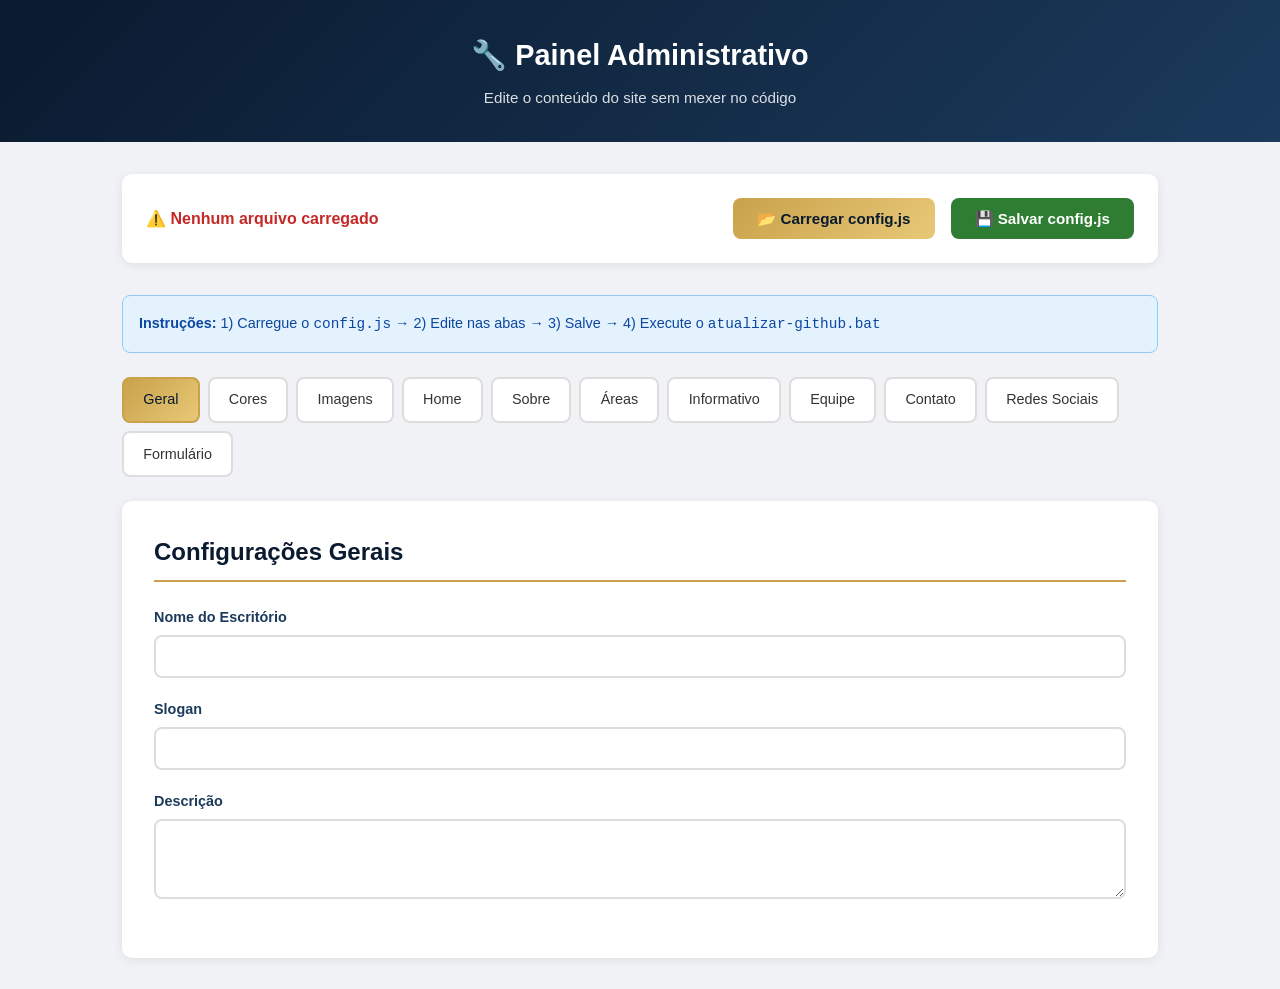
==== painel-admin.html @ 04307db7 "ok" ====
﻿<!DOCTYPE html>
<html lang="pt-BR">
<head>
<meta charset="UTF-8">
<meta name="viewport" content="width=device-width, initial-scale=1.0">
<title>Painel Admin - Firminus Advogados</title>
<style>
*{margin:0;padding:0;box-sizing:border-box}
body{font-family:'Segoe UI',sans-serif;background:#f0f2f5;color:#333;line-height:1.6}
.topo{background:linear-gradient(135deg,#0A1A2F,#1B3A5C);color:#fff;padding:2rem;text-align:center}
.topo h1{font-size:1.8rem;margin-bottom:.5rem}
.topo p{opacity:.85;font-size:.95rem}
.container{max-width:1100px;margin:0 auto;padding:2rem}
.arquivo-box{background:#fff;padding:1.5rem;border-radius:10px;box-shadow:0 2px 10px rgba(0,0,0,.08);margin-bottom:2rem;display:flex;gap:1rem;align-items:center;flex-wrap:wrap}
.arquivo-box .status{flex:1;font-weight:600}
.arquivo-box .status.ok{color:#2E7D32}
.arquivo-box .status.vazio{color:#C62828}
.btn{padding:.7rem 1.5rem;border:none;border-radius:8px;cursor:pointer;font-weight:600;font-size:.95rem;transition:all .2s}
.btn-primary{background:linear-gradient(135deg,#C9A24B,#E8C877);color:#0A1A2F}
.btn-primary:hover{transform:translateY(-2px);box-shadow:0 4px 15px rgba(201,162,75,.4)}
.btn-salvar{background:#2E7D32;color:#fff}
.btn-salvar:hover{background:#1B5E20}
.btn-remover{background:#C62828;color:#fff;padding:.4rem .8rem;font-size:.85rem}
.btn-adicionar{background:#1565C0;color:#fff}
.tabs{display:flex;gap:.5rem;margin-bottom:1.5rem;flex-wrap:wrap}
.tab{padding:.6rem 1.2rem;background:#fff;border:2px solid #ddd;border-radius:8px;cursor:pointer;font-weight:500;font-size:.9rem;transition:all .2s}
.tab:hover{border-color:#C9A24B}
.tab.active{background:linear-gradient(135deg,#C9A24B,#E8C877);color:#0A1A2F;border-color:#C9A24B}
.painel{background:#fff;padding:2rem;border-radius:10px;box-shadow:0 2px 10px rgba(0,0,0,.08);display:none}
.painel.active{display:block}
.painel h2{color:#0A1A2F;margin-bottom:1.5rem;padding-bottom:.5rem;border-bottom:2px solid #C9A24B}
.campo{margin-bottom:1.2rem}
.campo label{display:block;font-weight:600;color:#1B3A5C;margin-bottom:.4rem;font-size:.9rem}
.campo input,.campo textarea,.campo select{width:100%;padding:.7rem;border:2px solid #ddd;border-radius:8px;font-size:.95rem;font-family:inherit;transition:border-color .2s}
.campo input:focus,.campo textarea:focus,.campo select:focus{outline:none;border-color:#C9A24B}
.campo textarea{resize:vertical;min-height:80px}
.campo-check{display:flex;align-items:center;gap:.5rem}
.campo-check input{width:auto}
.card-item{background:#f9f9f9;border:2px solid #e0e0e0;border-radius:10px;padding:1.5rem;margin-bottom:1rem;position:relative}
.card-item h3{color:#1B3A5C;margin-bottom:1rem;font-size:1rem}
.card-item .btn-remover{position:absolute;top:1rem;right:1rem}
.alerta{padding:1rem;border-radius:8px;margin-bottom:1.5rem;font-size:.9rem}
.alerta-info{background:#E3F2FD;color:#0D47A1;border:1px solid #90CAF9}
.alerta-sucesso{background:#E8F5E9;color:#1B5E20;border:1px solid #A5D6A7}
.separador{margin:2rem 0 1.5rem;padding-top:1.5rem;border-top:2px dashed #ddd}
.cor-linha{display:flex;gap:1rem;align-items:center}
.cor-linha input[type=color]{width:60px;height:40px;border:2px solid #ddd;border-radius:8px;cursor:pointer;padding:2px}
.cor-linha input[type=text]{flex:1}
</style>
</head>
<body>

<div class="topo">
<h1>🔧 Painel Administrativo</h1>
<p>Edite o conteúdo do site sem mexer no código</p>
</div>

<div class="container">

<div class="arquivo-box">
<span class="status vazio" id="status">⚠️ Nenhum arquivo carregado</span>
<button class="btn btn-primary" onclick="document.getElementById('input-arquivo').click()">📂 Carregar config.js</button>
<button class="btn btn-salvar" onclick="salvarArquivo()">💾 Salvar config.js</button>
<input type="file" id="input-arquivo" accept=".js" style="display:none" onchange="carregarArquivo(event)">
</div>

<div class="alerta alerta-info">
<strong>Instruções:</strong> 1) Carregue o <code>config.js</code> → 2) Edite nas abas → 3) Salve → 4) Execute o <code>atualizar-github.bat</code>
</div>

<div class="tabs">
<div class="tab active" onclick="mudarAba('geral',this)">Geral</div>
<div class="tab" onclick="mudarAba('cores',this)">Cores</div>
<div class="tab" onclick="mudarAba('imagens',this)">Imagens</div>
<div class="tab" onclick="mudarAba('home',this)">Home</div>
<div class="tab" onclick="mudarAba('sobre',this)">Sobre</div>
<div class="tab" onclick="mudarAba('areas',this)">Áreas</div>
<div class="tab" onclick="mudarAba('informativo',this)">Informativo</div>
<div class="tab" onclick="mudarAba('equipe',this)">Equipe</div>
<div class="tab" onclick="mudarAba('contato',this)">Contato</div>
<div class="tab" onclick="mudarAba('redes',this)">Redes Sociais</div>
<div class="tab" onclick="mudarAba('formulario',this)">Formulário</div>
</div>

<!-- GERAL -->
<div class="painel active" id="painel-geral">
<h2>Configurações Gerais</h2>
<div class="campo"><label>Nome do Escritório</label><input type="text" id="f-nome"></div>
<div class="campo"><label>Slogan</label><input type="text" id="f-slogan"></div>
<div class="campo"><label>Descrição</label><textarea id="f-descricao"></textarea></div>
</div>

<!-- CORES -->
<div class="painel" id="painel-cores">
<h2>Cores do Site</h2>
<div class="alerta alerta-info">As cores em formato de texto podem ser editadas diretamente. Gradientes usam o formato <code>linear-gradient(...)</code>.</div>
<div class="campo"><label>Gradiente Principal</label><input type="text" id="f-gradientePrincipal"></div>
<div class="campo"><label>Gradiente de Destaque</label><input type="text" id="f-gradienteDestaque"></div>
<div class="campo"><label>Fundo Claro</label><div class="cor-linha"><input type="color" id="c-fundoClaro" onchange="document.getElementById('f-fundoClaro').value=this.value"><input type="text" id="f-fundoClaro"></div></div>
<div class="campo"><label>Texto Escuro</label><div class="cor-linha"><input type="color" id="c-textoEscuro" onchange="document.getElementById('f-textoEscuro').value=this.value"><input type="text" id="f-textoEscuro"></div></div>
<div class="campo"><label>Texto Médio</label><div class="cor-linha"><input type="color" id="c-textoMedio" onchange="document.getElementById('f-textoMedio').value=this.value"><input type="text" id="f-textoMedio"></div></div>
<div class="campo"><label>Texto Claro</label><div class="cor-linha"><input type="color" id="c-textoClaro" onchange="document.getElementById('f-textoClaro').value=this.value"><input type="text" id="f-textoClaro"></div></div>
</div>

<!-- IMAGENS -->
<div class="painel" id="painel-imagens">
<h2>Imagens do Site</h2>
<div class="alerta alerta-info">Cole URLs de imagens (ex: Unsplash, Imgur) ou caminho de arquivos locais.</div>
<div class="campo"><label>Imagem Hero (topo do site)</label><input type="text" id="f-imgHero"></div>
<div class="campo"><label>Imagem Sobre</label><input type="text" id="f-imgSobre"></div>
<div class="campo"><label>Imagem Contato</label><input type="text" id="f-imgContato"></div>
</div>

<!-- HOME -->
<div class="painel" id="painel-home">
<h2>Seção Home (Topo)</h2>
<div class="campo"><label>Título Principal</label><input type="text" id="f-homeTitulo"></div>
<div class="campo"><label>Subtítulo</label><input type="text" id="f-homeSubtitulo"></div>
<div class="campo"><label>Texto do Botão</label><input type="text" id="f-homeBotao"></div>
</div>

<!-- SOBRE -->
<div class="painel" id="painel-sobre">
<h2>Seção Sobre</h2>
<div class="campo"><label>Título</label><input type="text" id="f-sobreTitulo"></div>
<div class="campo"><label>Texto</label><textarea id="f-sobreTexto" rows="5"></textarea></div>
</div>

<!-- ÁREAS -->
<div class="painel" id="painel-areas">
<h2>Áreas de Atuação</h2>
<div class="campo"><label>Título da Seção</label><input type="text" id="f-areasTitulo"></div>
<div class="separador"></div>
<div id="lista-areas"></div>
<button class="btn btn-adicionar" onclick="adicionarArea()">+ Adicionar Área</button>
</div>

<!-- INFORMATIVO -->
<div class="painel" id="painel-informativo">
<h2>Seção Informativo</h2>
<div class="campo"><label>Título da Seção</label><input type="text" id="f-infoTitulo"></div>
<div class="campo"><label>Subtítulo</label><input type="text" id="f-infoSubtitulo"></div>
<div class="separador"></div>
<h3 style="margin-bottom:1rem;color:#1B3A5C">Itens (Cards de Direitos)</h3>
<div id="lista-itens-info"></div>
<button class="btn btn-adicionar" onclick="adicionarItemInfo()">+ Adicionar Item</button>
<div class="separador"></div>
<h3 style="margin-bottom:1rem;color:#1B3A5C">Textos Rotativos (frases que aparecem em destaque)</h3>
<div id="lista-rotativo"></div>
<button class="btn btn-adicionar" onclick="adicionarRotativo()">+ Adicionar Frase</button>
</div>

<!-- EQUIPE -->
<div class="painel" id="painel-equipe">
<h2>Equipe</h2>
<div class="campo"><label>Título da Seção</label><input type="text" id="f-equipeTitulo"></div>
<div class="campo"><label>Subtítulo</label><input type="text" id="f-equipeSubtitulo"></div>
<div class="separador"></div>
<div id="lista-advogados"></div>
<button class="btn btn-adicionar" onclick="adicionarAdvogado()">+ Adicionar Advogado</button>
</div>

<!-- CONTATO -->
<div class="painel" id="painel-contato">
<h2>Informações de Contato</h2>
<div class="campo"><label>Título da Seção</label><input type="text" id="f-contatoTitulo"></div>
<div class="campo"><label>Endereço</label><input type="text" id="f-contatoEndereco"></div>
<div class="campo"><label>Telefone</label><input type="text" id="f-contatoTelefone"></div>
<div class="campo"><label>E-mail</label><input type="text" id="f-contatoEmail"></div>
<div class="campo"><label>Horário de Atendimento</label><input type="text" id="f-contatoHorario"></div>
</div>

<!-- REDES -->
<div class="painel" id="painel-redes">
<h2>Redes Sociais</h2>
<h3 style="margin-bottom:1rem;color:#1B3A5C">WhatsApp</h3>
<div class="campo"><div class="campo-check"><input type="checkbox" id="f-wppAtivo"><label>Ativar botão flutuante</label></div></div>
<div class="campo"><label>Número (com código do país, sem +)</label><input type="text" id="f-wppNumero" placeholder="5511999999999"></div>
<div class="campo"><label>Mensagem padrão</label><input type="text" id="f-wppMensagem"></div>
<div class="separador"></div>
<h3 style="margin-bottom:1rem;color:#1B3A5C">Instagram</h3>
<div class="campo"><div class="campo-check"><input type="checkbox" id="f-instaAtivo"><label>Exibir no rodapé</label></div></div>
<div class="campo"><label>URL do perfil</label><input type="text" id="f-instaUrl"></div>
<div class="separador"></div>
<h3 style="margin-bottom:1rem;color:#1B3A5C">Facebook</h3>
<div class="campo"><div class="campo-check"><input type="checkbox" id="f-fbAtivo"><label>Exibir no rodapé</label></div></div>
<div class="campo"><label>URL da página</label><input type="text" id="f-fbUrl"></div>
<div class="separador"></div>
<h3 style="margin-bottom:1rem;color:#1B3A5C">LinkedIn</h3>
<div class="campo"><div class="campo-check"><input type="checkbox" id="f-liAtivo"><label>Exibir no rodapé</label></div></div>
<div class="campo"><label>URL da empresa</label><input type="text" id="f-liUrl"></div>
</div>

<!-- FORMULÁRIO -->
<div class="painel" id="painel-formulario">
<h2>Formulário de Contato</h2>
<div class="alerta alerta-info">Crie um formulário gratuito em <a href="https://formspree.io" target="_blank">formspree.io</a> e cole o endpoint abaixo.</div>
<div class="campo"><label>Endpoint do Formspree</label><input type="text" id="f-endpoint"></div>
<div class="separador"></div>
<h3 style="margin-bottom:1rem;color:#1B3A5C">Opções do Select "Área de Interesse"</h3>
<div id="lista-opcoes"></div>
<button class="btn btn-adicionar" onclick="adicionarOpcao()">+ Adicionar Opção</button>
</div>

</div>

<script>
let cfg = null;
let dadosTemp = {};

function mudarAba(nome, el) {
    coletarAbaAtual();
    document.querySelectorAll('.tab').forEach(t => t.classList.remove('active'));
    document.querySelectorAll('.painel').forEach(p => p.classList.remove('active'));
    el.classList.add('active');
    document.getElementById('painel-' + nome).classList.add('active');
}

function carregarArquivo(e) {
    const file = e.target.files[0];
    if (!file) return;
    const reader = new FileReader();
    reader.onload = function(ev) {
        try {
            const texto = ev.target.result;
            const match = texto.match(/const SITE_CONFIG\s*=\s*(\{[\s\S]*?\});/);
            if (!match) { alert('Arquivo inválido. Verifique se é o config.js correto.'); return; }
            cfg = eval('(' + match[1] + ')');
            popularTudo();
            document.getElementById('status').textContent = '✅ ' + file.name + ' carregado';
            document.getElementById('status').className = 'status ok';
        } catch(err) {
            alert('Erro ao ler o arquivo: ' + err.message);
        }
    };
    reader.readAsText(file);
}

function popularTudo() {
    document.getElementById('f-nome').value = cfg.nome || '';
    document.getElementById('f-slogan').value = cfg.slogan || '';
    document.getElementById('f-descricao').value = cfg.descricao || '';

    document.getElementById('f-gradientePrincipal').value = cfg.cores?.gradientePrincipal || '';
    document.getElementById('f-gradienteDestaque').value = cfg.cores?.gradienteDestaque || '';
    document.getElementById('f-fundoClaro').value = cfg.cores?.fundoClaro || '';
    document.getElementById('f-textoEscuro').value = cfg.cores?.textoEscuro || '';
    document.getElementById('f-textoMedio').value = cfg.cores?.textoMedio || '';
    document.getElementById('f-textoClaro').value = cfg.cores?.textoClaro || '';
    try { document.getElementById('c-fundoClaro').value = cfg.cores?.fundoClaro || '#F7F5F0'; } catch(e){}
    try { document.getElementById('c-textoEscuro').value = cfg.cores?.textoEscuro || '#1B3A5C'; } catch(e){}
    try { document.getElementById('c-textoMedio').value = cfg.cores?.textoMedio || '#5A6570'; } catch(e){}
    try { document.getElementById('c-textoClaro').value = cfg.cores?.textoClaro || '#FFFFFF'; } catch(e){}

    document.getElementById('f-imgHero').value = cfg.imagens?.hero || '';
    document.getElementById('f-imgSobre').value = cfg.imagens?.sobre || '';
    document.getElementById('f-imgContato').value = cfg.imagens?.contato || '';

    document.getElementById('f-homeTitulo').value = cfg.secoes?.home?.titulo || '';
    document.getElementById('f-homeSubtitulo').value = cfg.secoes?.home?.subtitulo || '';
    document.getElementById('f-homeBotao').value = cfg.secoes?.home?.botaoTexto || '';

    document.getElementById('f-sobreTitulo').value = cfg.secoes?.sobre?.titulo || '';
    document.getElementById('f-sobreTexto').value = cfg.secoes?.sobre?.texto || '';

    document.getElementById('f-areasTitulo').value = cfg.secoes?.areas?.titulo || '';
    renderAreas();

    document.getElementById('f-infoTitulo').value = cfg.secoes?.informativo?.titulo || '';
    document.getElementById('f-infoSubtitulo').value = cfg.secoes?.informativo?.subtitulo || '';
    renderItensInfo();
    renderRotativo();

    document.getElementById('f-equipeTitulo').value = cfg.equipe?.titulo || '';
    document.getElementById('f-equipeSubtitulo').value = cfg.equipe?.subtitulo || '';
    renderAdvogados();

    document.getElementById('f-contatoTitulo').value = cfg.secoes?.contato?.titulo || '';
    document.getElementById('f-contatoEndereco').value = cfg.secoes?.contato?.endereco || '';
    document.getElementById('f-contatoTelefone').value = cfg.secoes?.contato?.telefone || '';
    document.getElementById('f-contatoEmail').value = cfg.secoes?.contato?.email || '';
    document.getElementById('f-contatoHorario').value = cfg.secoes?.contato?.horario || '';

    document.getElementById('f-wppAtivo').checked = cfg.redesSociais?.whatsapp?.ativo ?? true;
    document.getElementById('f-wppNumero').value = cfg.redesSociais?.whatsapp?.numero || '';
    document.getElementById('f-wppMensagem').value = cfg.redesSociais?.whatsapp?.mensagem || '';
    document.getElementById('f-instaAtivo').checked = cfg.redesSociais?.instagram?.ativo ?? true;
    document.getElementById('f-instaUrl').value = cfg.redesSociais?.instagram?.url || '';
    document.getElementById('f-fbAtivo').checked = cfg.redesSociais?.facebook?.ativo ?? true;
    document.getElementById('f-fbUrl').value = cfg.redesSociais?.facebook?.url || '';
    document.getElementById('f-liAtivo').checked = cfg.redesSociais?.linkedin?.ativo ?? true;
    document.getElementById('f-liUrl').value = cfg.redesSociais?.linkedin?.url || '';

    document.getElementById('f-endpoint').value = cfg.formulario?.endpointFormspree || '';
    renderOpcoes();
}

function coletarAbaAtual() {
    if (!cfg) return;
    cfg.nome = document.getElementById('f-nome').value;
    cfg.slogan = document.getElementById('f-slogan').value;
    cfg.descricao = document.getElementById('f-descricao').value;

    cfg.cores = {
        gradientePrincipal: document.getElementById('f-gradientePrincipal').value,
        gradienteDestaque: document.getElementById('f-gradienteDestaque').value,
        fundoClaro: document.getElementById('f-fundoClaro').value,
        textoEscuro: document.getElementById('f-textoEscuro').value,
        textoMedio: document.getElementById('f-textoMedio').value,
        textoClaro: document.getElementById('f-textoClaro').value
    };

    cfg.imagens = {
        hero: document.getElementById('f-imgHero').value,
        sobre: document.getElementById('f-imgSobre').value,
        contato: document.getElementById('f-imgContato').value
    };

    cfg.secoes.home = {
        titulo: document.getElementById('f-homeTitulo').value,
        subtitulo: document.getElementById('f-homeSubtitulo').value,
        botaoTexto: document.getElementById('f-homeBotao').value
    };

    cfg.secoes.sobre = {
        titulo: document.getElementById('f-sobreTitulo').value,
        texto: document.getElementById('f-sobreTexto').value
    };

    cfg.secoes.areas.titulo = document.getElementById('f-areasTitulo').value;
    cfg.secoes.areas.areas = coletarLista('area');

    cfg.secoes.informativo.titulo = document.getElementById('f-infoTitulo').value;
    cfg.secoes.informativo.subtitulo = document.getElementById('f-infoSubtitulo').value;
    cfg.secoes.informativo.itens = coletarLista('itemInfo');
    cfg.rotativoInformativo = [];
    document.querySelectorAll('#lista-rotativo .card-item').forEach(c => {
        cfg.rotativoInformativo.push(c.querySelector('input').value);
    });

    cfg.equipe.titulo = document.getElementById('f-equipeTitulo').value;
    cfg.equipe.subtitulo = document.getElementById('f-equipeSubtitulo').value;
    cfg.equipe.advogados = coletarLista('adv');

    cfg.secoes.contato = {
        titulo: document.getElementById('f-contatoTitulo').value,
        endereco: document.getElementById('f-contatoEndereco').value,
        telefone: document.getElementById('f-contatoTelefone').value,
        email: document.getElementById('f-contatoEmail').value,
        horario: document.getElementById('f-contatoHorario').value
    };

    cfg.redesSociais = {
        whatsapp: { ativo: document.getElementById('f-wppAtivo').checked, numero: document.getElementById('f-wppNumero').value, mensagem: document.getElementById('f-wppMensagem').value },
        instagram: { ativo: document.getElementById('f-instaAtivo').checked, url: document.getElementById('f-instaUrl').value },
        facebook: { ativo: document.getElementById('f-fbAtivo').checked, url: document.getElementById('f-fbUrl').value },
        linkedin: { ativo: document.getElementById('f-liAtivo').checked, url: document.getElementById('f-liUrl').value }
    };

    cfg.formulario.endpointFormspree = document.getElementById('f-endpoint').value;
    const campoAssunto = cfg.formulario.campos.find(c => c.nome === 'assunto');
    if (campoAssunto) {
        campoAssunto.opcoes = [];
        document.querySelectorAll('#lista-opcoes .card-item input').forEach(i => {
            if (i.value.trim()) campoAssunto.opcoes.push(i.value.trim());
        });
    }
}

function coletarLista(tipo) {
    const lista = [];
    document.querySelectorAll('#lista-' + tipo + ' .card-item, #lista-advogados .card-item, #lista-itens-info .card-item').forEach(c => {
        if (c.closest('[id^="lista-"]').id !== 'lista-' + tipo && 
            !(tipo === 'adv' && c.closest('#lista-advogados')) &&
            !(tipo === 'itemInfo' && c.closest('#lista-itens-info'))) return;
        const item = {};
        c.querySelectorAll('input, textarea, select').forEach(el => {
            if (el.dataset.chave) item[el.dataset.chave] = el.value;
        });
        if (Object.keys(item).length > 0) lista.push(item);
    });
    return lista;
}

// ÁREAS
function renderAreas() {
    const lista = document.getElementById('lista-areas');
    lista.innerHTML = '';
    (cfg.secoes?.areas?.areas || []).forEach((a, i) => {
        lista.appendChild(criarCard('area', i, [
            {chave:'titulo', label:'Título', valor:a.titulo},
            {chave:'descricao', label:'Descrição', valor:a.descricao, tipo:'textarea'},
            {chave:'icone', label:'Ícone (shield, scale, building)', valor:a.icone}
        ]));
    });
}
function adicionarArea() {
    cfg.secoes.areas.areas.push({titulo:'', descricao:'', icone:'shield'});
    renderAreas();
}

// ITENS INFORMATIVO
function renderItensInfo() {
    const lista = document.getElementById('lista-itens-info');
    lista.innerHTML = '';
    (cfg.secoes?.informativo?.itens || []).forEach((it, i) => {
        lista.appendChild(criarCard('itemInfo', i, [
            {chave:'titulo', label:'Título', valor:it.titulo},
            {chave:'descricao', label:'Descrição', valor:it.descricao, tipo:'textarea'}
        ]));
    });
}
function adicionarItemInfo() {
    cfg.secoes.informativo.itens.push({titulo:'', descricao:''});
    renderItensInfo();
}

// ROTATIVO
function renderRotativo() {
    const lista = document.getElementById('lista-rotativo');
    lista.innerHTML = '';
    (cfg.rotativoInformativo || []).forEach((frase, i) => {
        const card = document.createElement('div');
        card.className = 'card-item';
        card.innerHTML = `<button class="btn btn-remover" onclick="removerRotativo(${i})">Remover</button>
            <div class="campo"><label>Frase ${i+1}</label><input type="text" value="${escapar(frase)}"></div>`;
        lista.appendChild(card);
    });
}
function adicionarRotativo() {
    cfg.rotativoInformativo.push('Nova frase');
    renderRotativo();
}
function removerRotativo(i) {
    cfg.rotativoInformativo.splice(i, 1);
    renderRotativo();
}

// ADVOGADOS
function renderAdvogados() {
    const lista = document.getElementById('lista-advogados');
    lista.innerHTML = '';
    (cfg.equipe?.advogados || []).forEach((adv, i) => {
        lista.appendChild(criarCard('adv', i, [
            {chave:'nome', label:'Nome', valor:adv.nome},
            {chave:'oab', label:'OAB', valor:adv.oab},
            {chave:'especialidade', label:'Especialidade', valor:adv.especialidade},
            {chave:'bio', label:'Biografia', valor:adv.bio, tipo:'textarea'},
            {chave:'foto', label:'URL da Foto', valor:adv.foto}
        ]));
    });
}
function adicionarAdvogado() {
    cfg.equipe.advogados.push({nome:'', oab:'', especialidade:'', bio:'', foto:''});
    renderAdvogados();
}

// OPÇÕES DO SELECT
function renderOpcoes() {
    const lista = document.getElementById('lista-opcoes');
    lista.innerHTML = '';
    const campo = cfg.formulario?.campos?.find(c => c.nome === 'assunto');
    (campo?.opcoes || []).forEach((op, i) => {
        const card = document.createElement('div');
        card.className = 'card-item';
        card.innerHTML = `<button class="btn btn-remover" onclick="removerOpcao(${i})">Remover</button>
            <div class="campo"><label>Opção ${i+1}</label><input type="text" value="${escapar(op)}"></div>`;
        lista.appendChild(card);
    });
}
function adicionarOpcao() {
    const campo = cfg.formulario.campos.find(c => c.nome === 'assunto');
    if (campo) { campo.opcoes.push('Nova opção'); renderOpcoes(); }
}
function removerOpcao(i) {
    const campo = cfg.formulario.campos.find(c => c.nome === 'assunto');
    if (campo) { campo.opcoes.splice(i, 1); renderOpcoes(); }
}

// UTILITÁRIOS
function criarCard(tipo, i, campos) {
    const card = document.createElement('div');
    card.className = 'card-item';
    let html = `<button class="btn btn-remover" onclick="removerItem('${tipo}',${i})">Remover</button>`;
    html += `<h3>Item ${i+1}</h3>`;
    campos.forEach(c => {
        if (c.tipo === 'textarea') {
            html += `<div class="campo"><label>${c.label}</label><textarea data-chave="${c.chave}">${escapar(c.valor||'')}</textarea></div>`;
        } else {
            html += `<div class="campo"><label>${c.label}</label><input type="text" data-chave="${c.chave}" value="${escapar(c.valor||'')}"></div>`;
        }
    });
    card.innerHTML = html;
    return card;
}

function removerItem(tipo, i) {
    if (tipo === 'area') { cfg.secoes.areas.areas.splice(i,1); renderAreas(); }
    if (tipo === 'itemInfo') { cfg.secoes.informativo.itens.splice(i,1); renderItensInfo(); }
    if (tipo === 'adv') { cfg.equipe.advogados.splice(i,1); renderAdvogados(); }
}

function escapar(s) {
    return String(s||'').replace(/"/g, '&quot;').replace(/</g, '&lt;').replace(/>/g, '&gt;');
}

function gerarJS() {
    coletarAbaAtual();
    let js = 'const SITE_CONFIG = ' + JSON.stringify(cfg, null, 4) + ';\n';
    js += 'window.SITE_CONFIG = SITE_CONFIG;\n';
    return js;
}

async function salvarArquivo() {
    if (!cfg) { alert('Carregue o config.js primeiro!'); return; }

    const conteudo = gerarJS();

    if ('showSaveFilePicker' in window) {
        try {
            const handle = await window.showSaveFilePicker({
                suggestedName: 'config.js',
                types: [{ description: 'JavaScript', accept: {'text/javascript': ['.js']} }]
            });
            const w = await handle.createWritable();
            await w.write(conteudo);
            await w.close();
            alert('✅ Salvo com sucesso!\n\nAgora execute o "atualizar-github.bat" para publicar.');
        } catch(e) {
            if (e.name !== 'AbortError') alert('Erro: ' + e.message);
        }
    } else {
        const blob = new Blob([conteudo], {type:'text/javascript'});
        const a = document.createElement('a');
        a.href = URL.createObjectURL(blob);
        a.download = 'config.js';
        a.click();
        alert('⚠️ Seu navegador não permite salvar direto.\n\nO arquivo foi baixado. Substitua o config.js original manualmente e execute o "atualizar-github.bat".');
    }
}
</script>
</body>
</html>
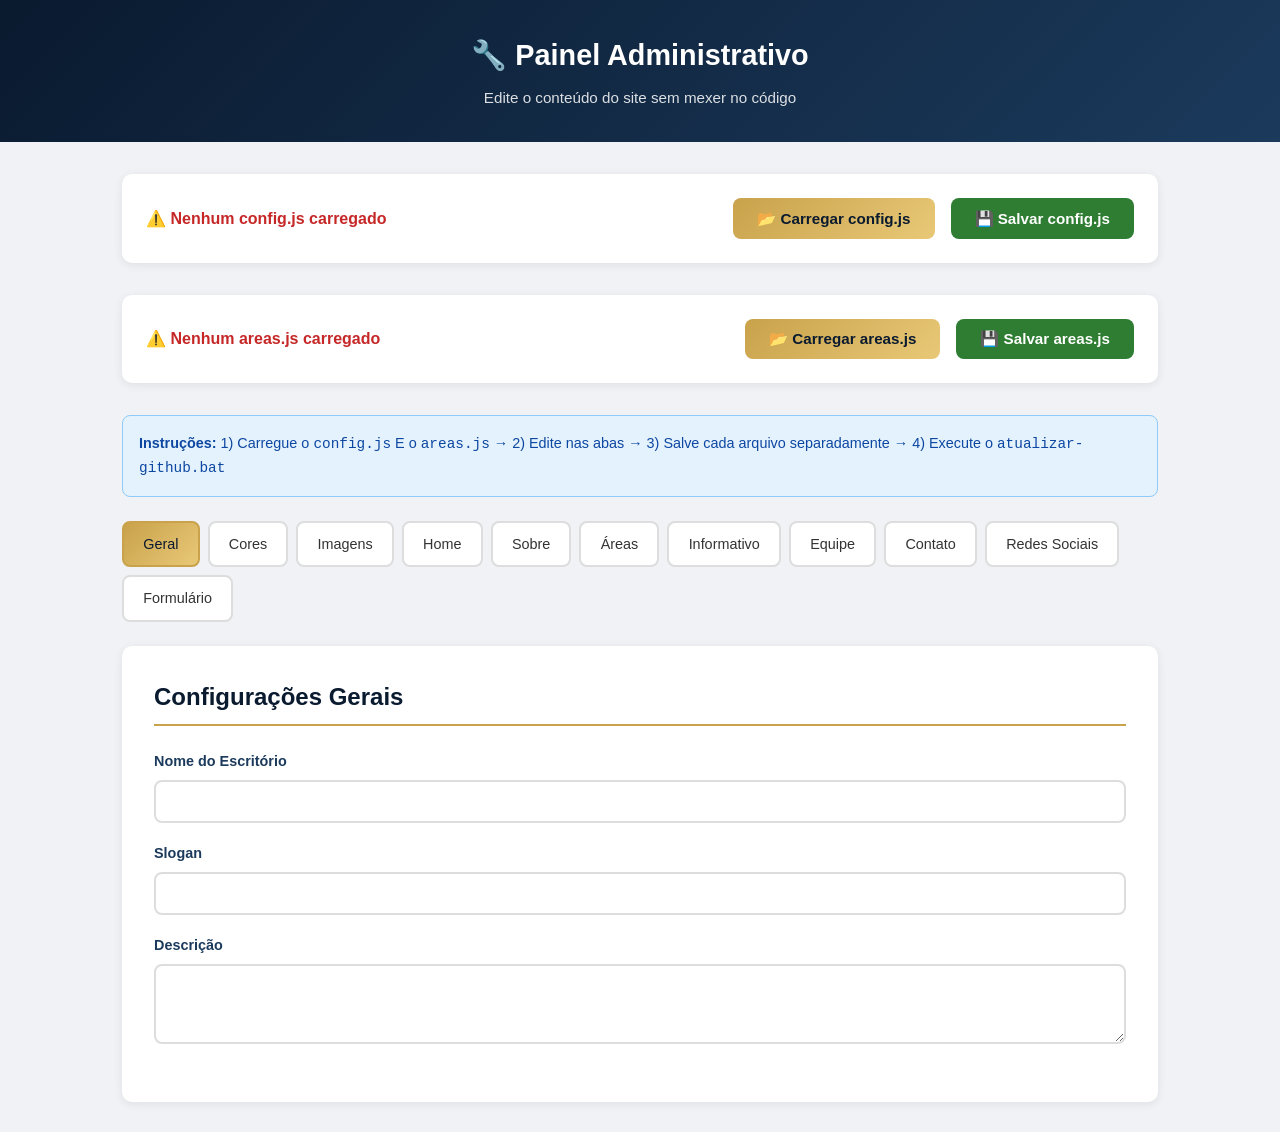
==== commit 406181d7: "ok" ====
--- a/painel-admin.html
+++ b/painel-admin.html
@@ -1,4 +1,4 @@
-﻿<!DOCTYPE html>
+<!DOCTYPE html>
 <html lang="pt-BR">
 <head>
 <meta charset="UTF-8">
@@ -58,14 +58,21 @@
 <div class="container">
 
 <div class="arquivo-box">
-<span class="status vazio" id="status">⚠️ Nenhum arquivo carregado</span>
+<span class="status vazio" id="status">⚠️ Nenhum config.js carregado</span>
 <button class="btn btn-primary" onclick="document.getElementById('input-arquivo').click()">📂 Carregar config.js</button>
 <button class="btn btn-salvar" onclick="salvarArquivo()">💾 Salvar config.js</button>
 <input type="file" id="input-arquivo" accept=".js" style="display:none" onchange="carregarArquivo(event)">
 </div>
 
+<div class="arquivo-box">
+<span class="status vazio" id="status-areas">⚠️ Nenhum areas.js carregado</span>
+<button class="btn btn-primary" onclick="document.getElementById('input-areas').click()">📂 Carregar areas.js</button>
+<button class="btn btn-salvar" onclick="salvarAreasArquivo()">💾 Salvar areas.js</button>
+<input type="file" id="input-areas" accept=".js" style="display:none" onchange="carregarAreas(event)">
+</div>
+
 <div class="alerta alerta-info">
-<strong>Instruções:</strong> 1) Carregue o <code>config.js</code> → 2) Edite nas abas → 3) Salve → 4) Execute o <code>atualizar-github.bat</code>
+<strong>Instruções:</strong> 1) Carregue o <code>config.js</code> E o <code>areas.js</code> → 2) Edite nas abas → 3) Salve cada arquivo separadamente → 4) Execute o <code>atualizar-github.bat</code>
 </div>
 
 <div class="tabs">
@@ -207,6 +214,7 @@
 <script>
 let cfg = null;
 let dadosTemp = {};
+let areasCfg = null;
 
 function mudarAba(nome, el) {
     coletarAbaAtual();
@@ -236,6 +244,69 @@
     reader.readAsText(file);
 }
 
+function carregarAreas(e) {
+    const file = e.target.files[0];
+    if (!file) return;
+    const reader = new FileReader();
+    reader.onload = function(ev) {
+        try {
+            const texto = ev.target.result;
+            const match = texto.match(/const SITE_AREAS\s*=\s*(\{[\s\S]*?\});/);
+            if (!match) { alert('Arquivo inválido. Verifique se é o areas.js correto.'); return; }
+            areasCfg = eval('(' + match[1] + ')');
+            document.getElementById('f-areasTitulo').value = areasCfg.titulo || '';
+            renderAreas();
+            document.getElementById('status-areas').textContent = '✅ ' + file.name + ' carregado';
+            document.getElementById('status-areas').className = 'status ok';
+        } catch(err) {
+            alert('Erro ao ler areas.js: ' + err.message);
+        }
+    };
+    reader.readAsText(file);
+}
+
+function gerarAreasJS() {
+    if (!areasCfg) return '';
+    areasCfg.titulo = document.getElementById('f-areasTitulo').value;
+    const lista = [];
+    document.querySelectorAll('#lista-areas .card-item').forEach(c => {
+        const item = {};
+        c.querySelectorAll('input, textarea, select').forEach(el => {
+            if (el.dataset.chave) item[el.dataset.chave] = el.value;
+        });
+        if (Object.keys(item).length > 0) lista.push(item);
+    });
+    areasCfg.areas = lista;
+    let js = 'const SITE_AREAS = ' + JSON.stringify(areasCfg, null, 4) + ';\n';
+    js += 'window.SITE_AREAS = SITE_AREAS;\n';
+    return js;
+}
+
+async function salvarAreasArquivo() {
+    if (!areasCfg) { alert('Carregue o areas.js primeiro!'); return; }
+    const conteudo = gerarAreasJS();
+    if ('showSaveFilePicker' in window) {
+        try {
+            const handle = await window.showSaveFilePicker({
+                suggestedName: 'areas.js',
+                types: [{ description: 'JavaScript', accept: {'text/javascript': ['.js']} }]
+            });
+            const w = await handle.createWritable();
+            await w.write(conteudo);
+            await w.close();
+            alert('✅ areas.js salvo com sucesso!\n\nAgora execute o "atualizar-github.bat" para publicar.');
+        } catch(e) {
+            if (e.name !== 'AbortError') alert('Erro: ' + e.message);
+        }
+    } else {
+        const blob = new Blob([conteudo], {type:'text/javascript'});
+        const a = document.createElement('a');
+        a.href = URL.createObjectURL(blob);
+        a.download = 'areas.js';
+        a.click();
+        alert('⚠️ Seu navegador não permite salvar direto.\n\nO arquivo foi baixado. Substitua o areas.js original manualmente.');
+    }
+}
 function popularTudo() {
     document.getElementById('f-nome').value = cfg.nome || '';
     document.getElementById('f-slogan').value = cfg.slogan || '';
@@ -263,7 +334,7 @@
     document.getElementById('f-sobreTitulo').value = cfg.secoes?.sobre?.titulo || '';
     document.getElementById('f-sobreTexto').value = cfg.secoes?.sobre?.texto || '';
 
-    document.getElementById('f-areasTitulo').value = cfg.secoes?.areas?.titulo || '';
+    document.getElementById('f-areasTitulo').value = areasCfg?.titulo || '';
     renderAreas();
 
     document.getElementById('f-infoTitulo').value = cfg.secoes?.informativo?.titulo || '';
@@ -327,8 +398,7 @@
         texto: document.getElementById('f-sobreTexto').value
     };
 
-    cfg.secoes.areas.titulo = document.getElementById('f-areasTitulo').value;
-    cfg.secoes.areas.areas = coletarLista('area');
+    // Áreas gerenciadas separadamente via areasCfg (areas.js)
 
     cfg.secoes.informativo.titulo = document.getElementById('f-infoTitulo').value;
     cfg.secoes.informativo.subtitulo = document.getElementById('f-infoSubtitulo').value;
@@ -386,7 +456,7 @@
 function renderAreas() {
     const lista = document.getElementById('lista-areas');
     lista.innerHTML = '';
-    (cfg.secoes?.areas?.areas || []).forEach((a, i) => {
+    (areasCfg?.areas || []).forEach((a, i) => {
         lista.appendChild(criarCard('area', i, [
             {chave:'titulo', label:'Título', valor:a.titulo},
             {chave:'descricao', label:'Descrição', valor:a.descricao, tipo:'textarea'},
@@ -395,7 +465,8 @@
     });
 }
 function adicionarArea() {
-    cfg.secoes.areas.areas.push({titulo:'', descricao:'', icone:'shield'});
+    if (!areasCfg) { alert('Carregue o areas.js primeiro!'); return; }
+    areasCfg.areas.push({titulo:'', descricao:'', icone:'shield'});
     renderAreas();
 }
 
@@ -495,7 +566,7 @@
 }
 
 function removerItem(tipo, i) {
-    if (tipo === 'area') { cfg.secoes.areas.areas.splice(i,1); renderAreas(); }
+    if (tipo === 'area') { if (areasCfg) { areasCfg.areas.splice(i,1); renderAreas(); } }
     if (tipo === 'itemInfo') { cfg.secoes.informativo.itens.splice(i,1); renderItensInfo(); }
     if (tipo === 'adv') { cfg.equipe.advogados.splice(i,1); renderAdvogados(); }
 }
@@ -506,7 +577,11 @@
 
 function gerarJS() {
     coletarAbaAtual();
+    const areasRef = cfg.secoes.areas;
+    delete cfg.secoes.areas;
     let js = 'const SITE_CONFIG = ' + JSON.stringify(cfg, null, 4) + ';\n';
+    js = js.replace(/("secoes"\s*:\s*\{)/, '$1\n        "areas": window.SITE_AREAS,');
+    cfg.secoes.areas = areasRef;
     js += 'window.SITE_CONFIG = SITE_CONFIG;\n';
     return js;
 }
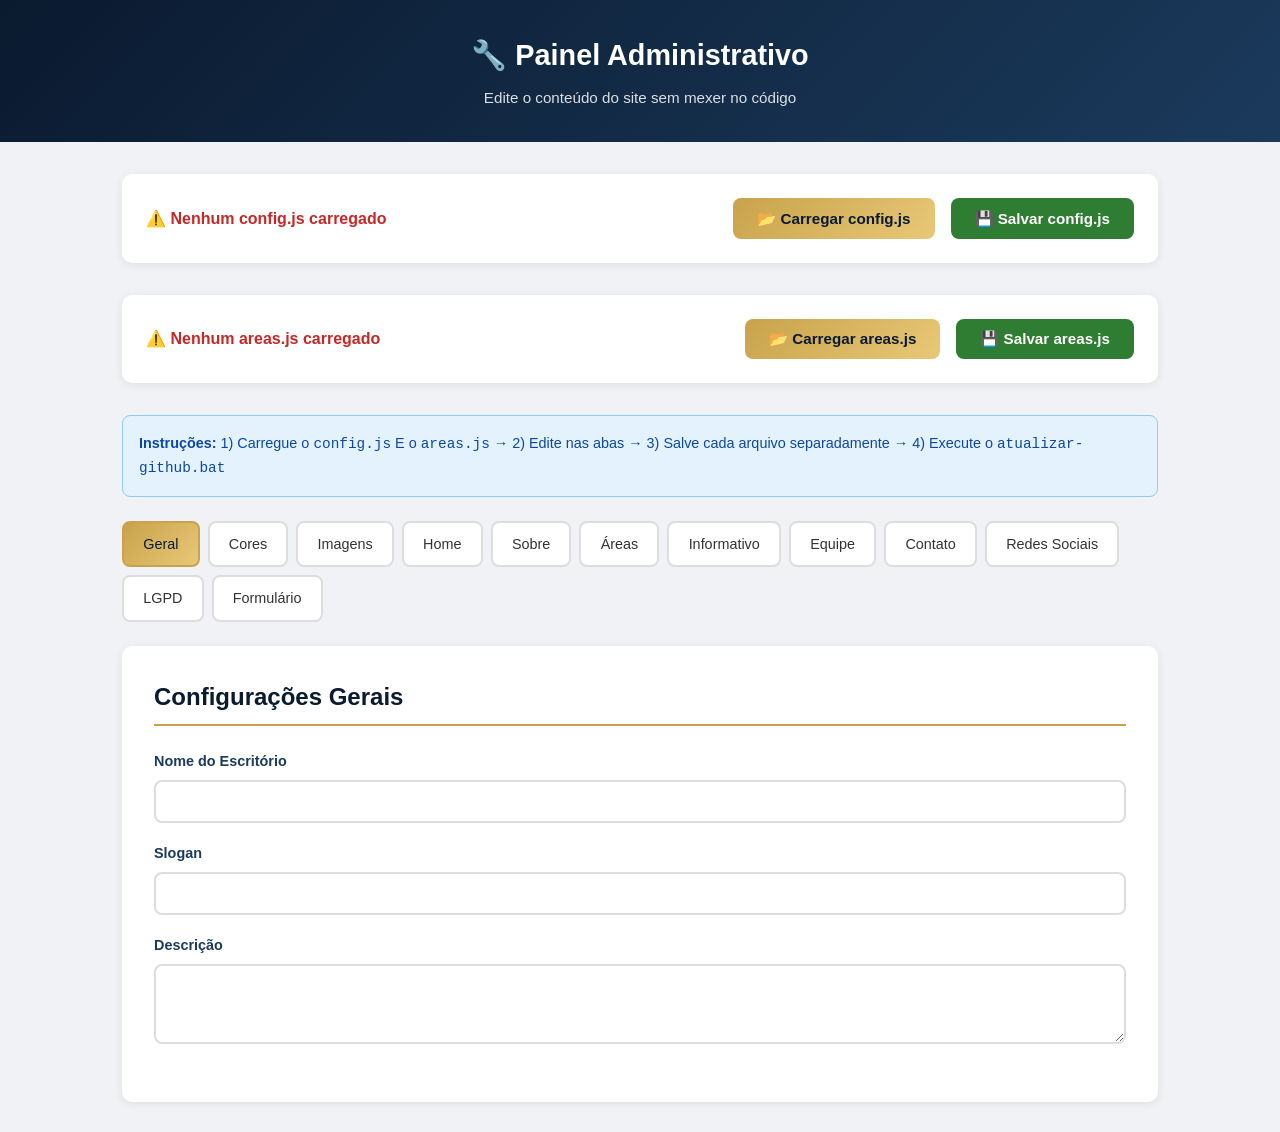
==== commit 50eb419a: "ok" ====
--- a/painel-admin.html
+++ b/painel-admin.html
@@ -1,9 +1,9 @@
-<!DOCTYPE html>
+﻿<!DOCTYPE html>
 <html lang="pt-BR">
 <head>
 <meta charset="UTF-8">
 <meta name="viewport" content="width=device-width, initial-scale=1.0">
-<title>Painel Admin - Firminus Advogados</title>
+<title>Painel Admin - Silva & Firmino Advogados</title>
 <style>
 *{margin:0;padding:0;box-sizing:border-box}
 body{font-family:'Segoe UI',sans-serif;background:#f0f2f5;color:#333;line-height:1.6}
@@ -86,6 +86,7 @@
 <div class="tab" onclick="mudarAba('equipe',this)">Equipe</div>
 <div class="tab" onclick="mudarAba('contato',this)">Contato</div>
 <div class="tab" onclick="mudarAba('redes',this)">Redes Sociais</div>
+<div class="tab" onclick="mudarAba('lgpd',this)">LGPD</div>
 <div class="tab" onclick="mudarAba('formulario',this)">Formulário</div>
 </div>
 
@@ -196,6 +197,18 @@
 <h3 style="margin-bottom:1rem;color:#1B3A5C">LinkedIn</h3>
 <div class="campo"><div class="campo-check"><input type="checkbox" id="f-liAtivo"><label>Exibir no rodapé</label></div></div>
 <div class="campo"><label>URL da empresa</label><input type="text" id="f-liUrl"></div>
+</div>
+
+<!-- LGPD -->
+<div class="painel" id="painel-lgpd">
+<h2>Dados LGPD (Política de Privacidade)</h2>
+<div class="alerta alerta-info">Dados do controlador (Lei nº 13.709/2018). Nome e endereço são reutilizados das seções "Configurações Gerais" e "Contato".</div>
+<div class="campo"><label>Nome do Escritório (identificação)</label><input type="text" id="f-lgpdNome" readonly></div>
+<div class="campo"><label>CNPJ</label><input type="text" id="f-lgpdCnpj" placeholder="00.000.000/0001-00"></div>
+<div class="campo"><label>OAB — inscrição na Ordem</label><input type="text" id="f-lgpdOab" placeholder="OAB/SP 000.000"></div>
+
+<div class="campo"><label>E-mail de privacidade (contato LGPD/DPO)</label><input type="text" id="f-lgpdEmail" placeholder="privacidade@..."></div>
+<div class="campo"><label>Endereço (reutilizado de Contato)</label><input type="text" id="f-lgpdEndereco" readonly></div>
 </div>
 
 <!-- FORMULÁRIO -->
@@ -363,6 +376,12 @@
     document.getElementById('f-liUrl').value = cfg.redesSociais?.linkedin?.url || '';
 
     document.getElementById('f-endpoint').value = cfg.formulario?.endpointFormspree || '';
+
+    document.getElementById('f-lgpdNome').value = cfg.nome || '';
+    document.getElementById('f-lgpdCnpj').value = cfg.lgpd?.cnpj || '';
+    document.getElementById('f-lgpdOab').value = cfg.lgpd?.oab || '';
+    document.getElementById('f-lgpdEmail').value = cfg.lgpd?.email || '';
+    document.getElementById('f-lgpdEndereco').value = cfg.secoes?.contato?.endereco || '';
     renderOpcoes();
 }
 
@@ -428,6 +447,12 @@
     };
 
     cfg.formulario.endpointFormspree = document.getElementById('f-endpoint').value;
+
+    cfg.lgpd = {
+        cnpj: document.getElementById('f-lgpdCnpj').value,
+        oab: document.getElementById('f-lgpdOab').value,
+        email: document.getElementById('f-lgpdEmail').value
+    };
     const campoAssunto = cfg.formulario.campos.find(c => c.nome === 'assunto');
     if (campoAssunto) {
         campoAssunto.opcoes = [];
